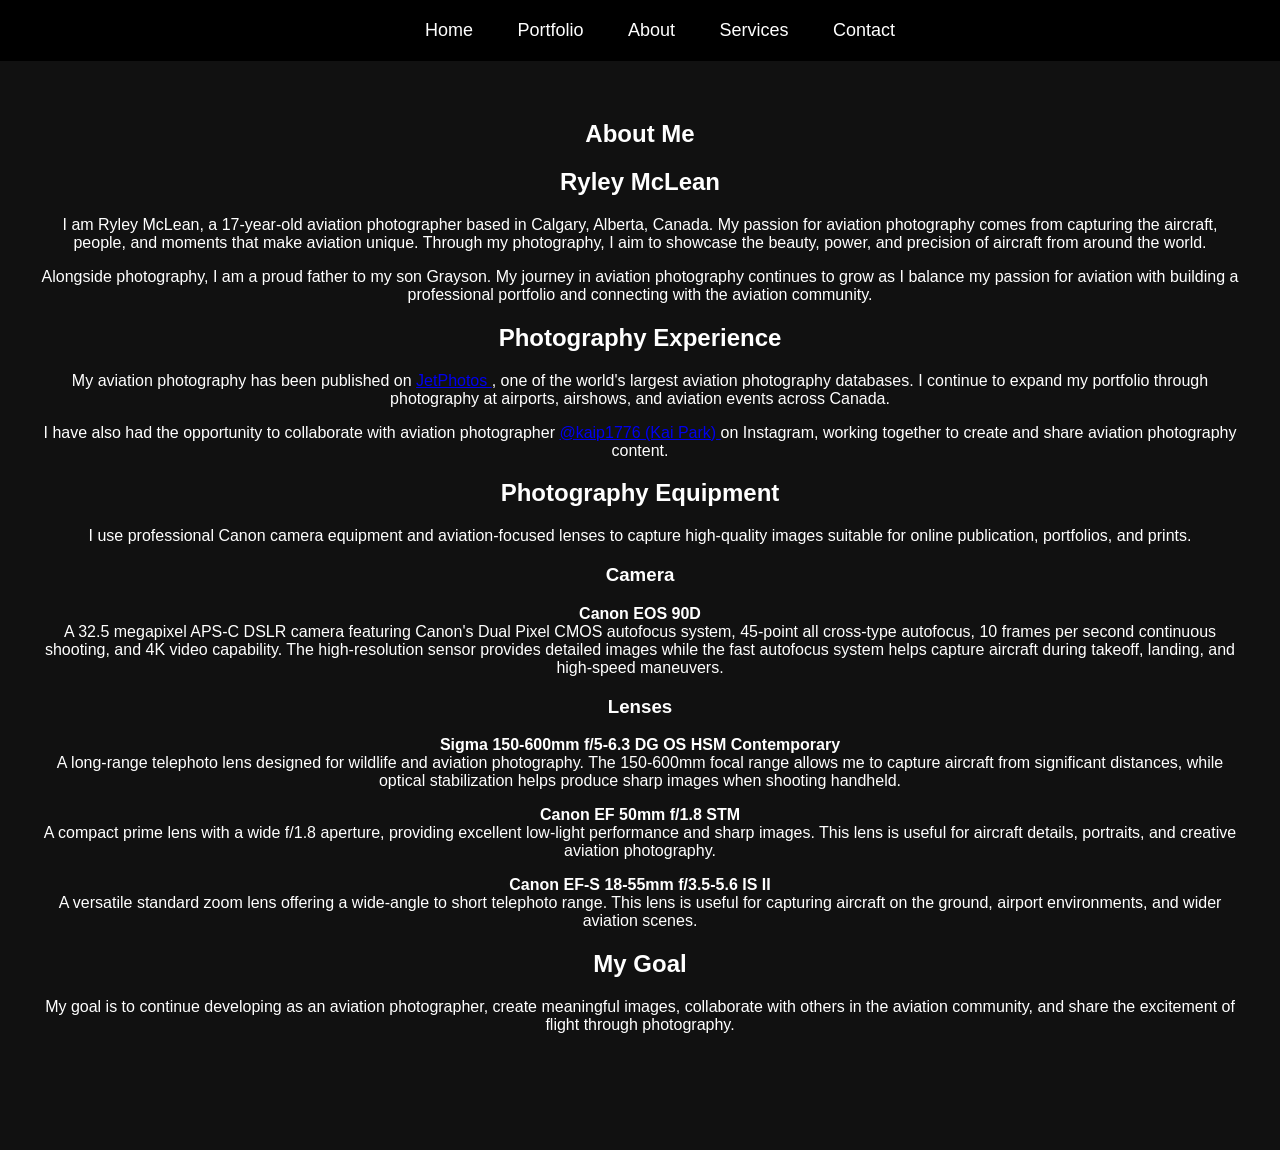
==== about.html @ 327aabfb "about.html" ====
<!DOCTYPE html>

<html>

<head>

<title>About - Ryley McLean Photography</title>

<link rel="stylesheet" href="style.css">

</head>


<body>


<nav>

<a href="index.html">Home</a>
<a href="portfolio.html">Portfolio</a>
<a href="about.html">About</a>
<a href="services.html">Services</a>
<a href="contact.html">Contact</a>

</nav>




<section class="about">


<h1>About Me</h1>



<h2>Ryley McLean</h2>


<p>
I am Ryley McLean, a 17-year-old aviation photographer based in Calgary, Alberta, Canada.
My passion for aviation photography comes from capturing the aircraft, people, and moments
that make aviation unique. Through my photography, I aim to showcase the beauty, power,
and precision of aircraft from around the world.
</p>



<p>
Alongside photography, I am a proud father to my son Grayson. My journey in aviation
photography continues to grow as I balance my passion for aviation with building a
professional portfolio and connecting with the aviation community.
</p>





<h2>Photography Experience</h2>


<p>
My aviation photography has been published on 
<a href="https://www.jetphotos.com/photographer/429231" target="_blank">
JetPhotos
</a>,
one of the world's largest aviation photography databases. I continue to expand my
portfolio through photography at airports, airshows, and aviation events across Canada.
</p>



<p>
I have also had the opportunity to collaborate with aviation photographer 
<a href="https://www.instagram.com/kaip1776" target="_blank">
@kaip1776 (Kai Park)
</a>
on Instagram, working together to create and share aviation photography content.
</p>






<h2>Photography Equipment</h2>


<p>
I use professional Canon camera equipment and aviation-focused lenses to capture
high-quality images suitable for online publication, portfolios, and prints.
</p>



<h3>Camera</h3>


<p>
<strong>Canon EOS 90D</strong><br>
A 32.5 megapixel APS-C DSLR camera featuring Canon's Dual Pixel CMOS autofocus system,
45-point all cross-type autofocus, 10 frames per second continuous shooting, and
4K video capability. The high-resolution sensor provides detailed images while the
fast autofocus system helps capture aircraft during takeoff, landing, and high-speed
maneuvers.
</p>




<h3>Lenses</h3>


<p>
<strong>Sigma 150-600mm f/5-6.3 DG OS HSM Contemporary</strong><br>
A long-range telephoto lens designed for wildlife and aviation photography.
The 150-600mm focal range allows me to capture aircraft from significant distances,
while optical stabilization helps produce sharp images when shooting handheld.
</p>



<p>
<strong>Canon EF 50mm f/1.8 STM</strong><br>
A compact prime lens with a wide f/1.8 aperture, providing excellent low-light
performance and sharp images. This lens is useful for aircraft details, portraits,
and creative aviation photography.
</p>



<p>
<strong>Canon EF-S 18-55mm f/3.5-5.6 IS II</strong><br>
A versatile standard zoom lens offering a wide-angle to short telephoto range.
This lens is useful for capturing aircraft on the ground, airport environments,
and wider aviation scenes.
</p>





<h2>My Goal</h2>


<p>
My goal is to continue developing as an aviation photographer, create meaningful
images, collaborate with others in the aviation community, and share the excitement
of flight through photography.
</p>



</section>



</body>

</html>
---- style.css ----
body {

    margin: 0;
    font-family: Arial, sans-serif;
    background: #111;
    color: white;
    text-align: center;

}


/* Navigation Bar */

nav {

    position: fixed;
    top: 0;
    width: 100%;
    background: black;
    padding: 20px;
    z-index: 1000;

}


nav a {

    color: white;
    text-decoration: none;
    margin: 20px;
    font-size: 18px;

}


nav a:hover {

    color: #aaa;

}



/* Hero Banner */

.hero {

    height: 100vh;
    position: relative;
    overflow: hidden;

}


.hero img {

    width: 100%;
    height: 100%;
    object-fit: cover;

}



/* Hero Text */

.hero-text {

    position: absolute;
    top: 50%;
    left: 50%;
    transform: translate(-50%, -50%);

}


.hero-text h1 {

    font-size: 70px;
    text-shadow: 2px 2px 10px black;

}


.hero-text h2 {

    font-size: 30px;
    text-shadow: 2px 2px 10px black;

}



/* Buttons */

.button {

    display: inline-block;
    padding: 15px 40px;
    margin-top: 20px;

    background: white;
    color: black;

    text-decoration: none;

    font-size: 18px;

    border-radius: 5px;

    transition: 0.3s;

}


.button:hover {

    transform: scale(1.05);

}



/* Page Sections */

section {

    padding: 100px 20px;
    max-width: 1200px;
    margin: auto;

}



/* Photo Gallery */

.gallery {

    display: flex;
    justify-content: center;
    gap: 20px;
    flex-wrap: wrap;

}


.gallery img {

    width: 350px;
    height: 250px;

    object-fit: cover;

    border-radius: 10px;

    transition: 0.3s;

}


.gallery img:hover {

    transform: scale(1.05);

}

.portfolio-grid {

display:grid;

grid-template-columns:repeat(auto-fit, minmax(300px, 1fr));

gap:30px;

max-width:1200px;

margin:auto;

}



.portfolio-box {

height:350px;

position:relative;

overflow:hidden;

border-radius:15px;

text-decoration:none;

color:white;

}



.portfolio-box img {

width:100%;

height:100%;

object-fit:cover;

transition:0.4s;

}



.box-text {

position:absolute;

bottom:0;

width:100%;

padding:20px;

background:linear-gradient(transparent, rgba(0,0,0,0.8));

text-align:center;

}



.box-text h2 {

font-size:30px;

margin:0;

}



.portfolio-box:hover img {

transform:scale(1.1);

}
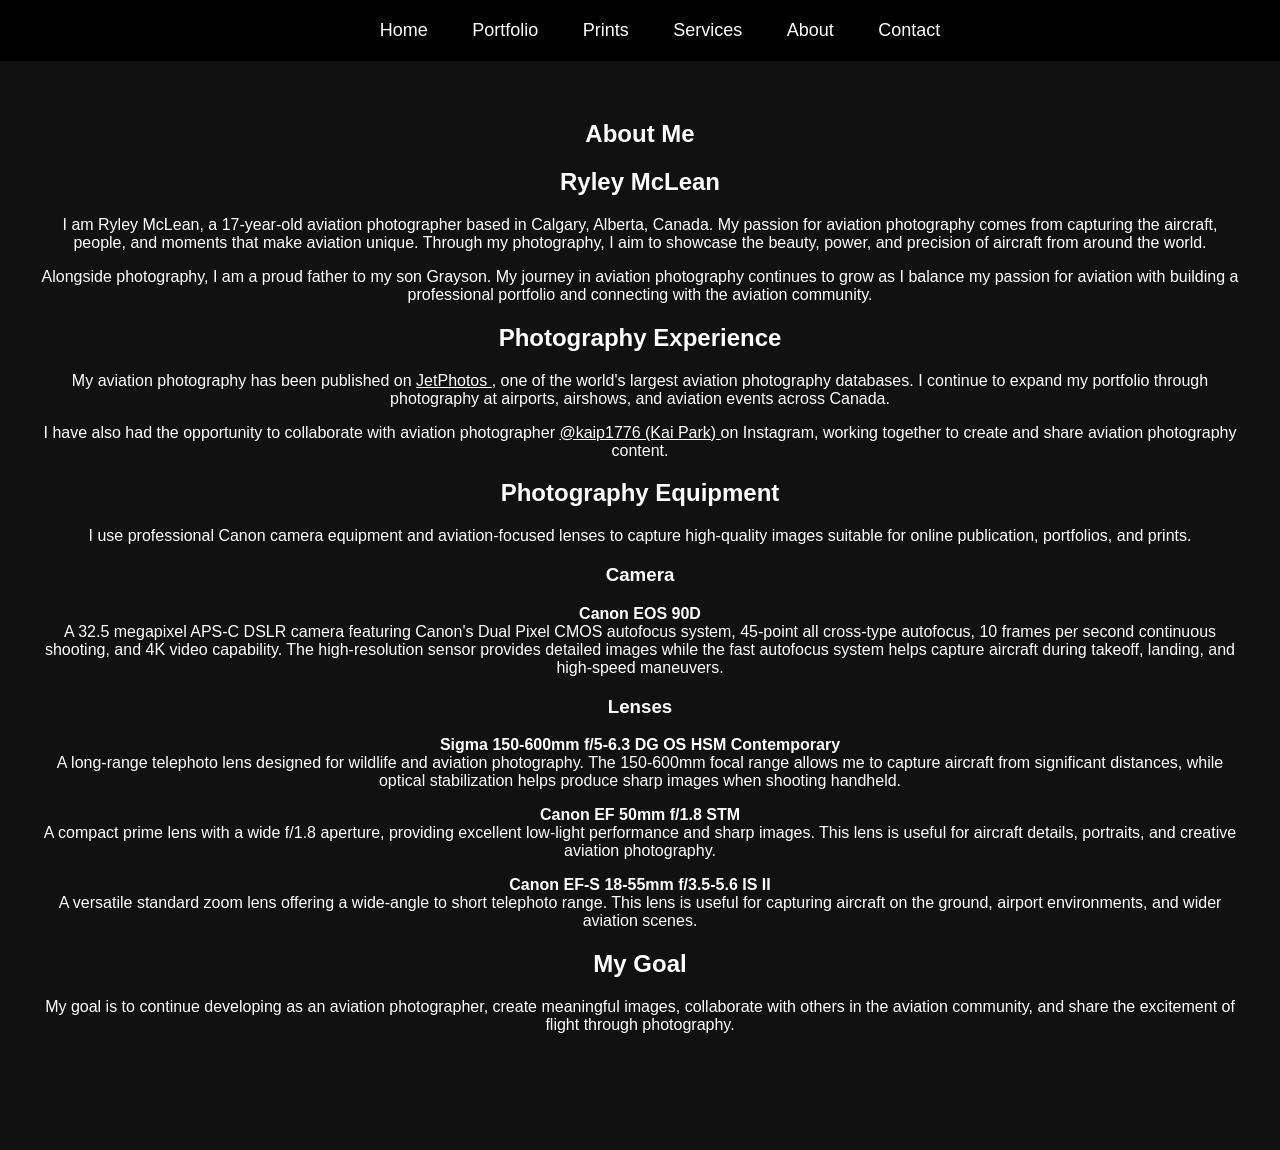
==== commit 0756ef3c: "about.html" ====
--- a/about.html
+++ b/about.html
@@ -18,8 +18,9 @@
 
 <a href="index.html">Home</a>
 <a href="portfolio.html">Portfolio</a>
+<a href="prints.html">Prints</a>
+<a href="services.html">Services</a>
 <a href="about.html">About</a>
-<a href="services.html">Services</a>
 <a href="contact.html">Contact</a>
 
 </nav>
--- a/style.css
+++ b/style.css
@@ -246,3 +246,279 @@
 transform:scale(1.1);
 
 }
+
+.services {
+
+max-width:1000px;
+
+margin:auto;
+
+text-align:left;
+
+}
+
+
+.services h1,
+.services h2 {
+
+text-align:center;
+
+}
+
+
+.services p {
+
+font-size:18px;
+
+line-height:1.8;
+
+margin-bottom:25px;
+
+}
+
+.logo {
+
+width:250px;
+
+margin-bottom:20px;
+
+filter:drop-shadow(2px 2px 10px black);
+
+}
+
+
+
+footer {
+
+padding:40px;
+
+background:black;
+
+text-align:center;
+
+}
+
+
+footer a {
+
+color:white;
+
+text-decoration:none;
+
+}
+
+.about a {
+
+color:white;
+
+text-decoration:underline;
+
+}
+
+.contact a {
+
+color:white;
+
+text-decoration:none;
+
+}
+
+
+.contact a:hover {
+
+text-decoration:underline;
+
+}
+
+.contact a,
+.contact a:visited {
+
+color:white !important;
+
+text-decoration:none;
+
+}
+
+
+.contact a:hover {
+
+color:white !important;
+
+text-decoration:underline;
+
+}
+
+/* PRINTS PAGE FIX */
+
+
+.prints-page {
+    max-width: 1200px;
+    margin: auto;
+    padding: 40px 20px;
+}
+
+
+.prints-layout {
+    display: grid;
+    grid-template-columns: 1fr 280px;
+    gap: 50px;
+    align-items: start;
+}
+
+
+
+.prints-content {
+    text-align: center;
+}
+
+
+
+.print-gallery {
+    display: flex !important;
+    flex-direction: column !important;
+    align-items: center !important;
+    gap: 50px;
+}
+
+
+
+.print-box {
+    width: 100%;
+    max-width: 600px;
+    text-align: center;
+}
+
+
+
+.print-box img {
+
+    width: 400px !important;
+    max-width: 90%;
+
+    height: auto;
+
+    display: block;
+
+    margin-left: auto;
+    margin-right: auto;
+
+}
+
+
+
+
+.print-info-box {
+    text-align: center;
+}
+
+
+
+
+.print-pricing {
+
+    position: sticky;
+
+    top: 20px;
+
+    width: 250px;
+
+    padding: 25px;
+
+    border-radius: 12px;
+
+}
+
+
+
+.price-box {
+
+    padding: 15px;
+
+    margin-bottom: 15px;
+
+}
+
+
+
+
+@media(max-width:900px){
+
+    .prints-layout {
+
+        grid-template-columns: 1fr;
+
+    }
+
+
+    .print-pricing {
+
+        position: relative;
+
+        width: auto;
+
+    }
+
+}
+
+/* PRINTS SECTION OVERRIDE */
+
+.prints-content {
+    padding: 0;
+    max-width: none;
+    margin: 0;
+}
+
+
+/* PRINT IMAGE SIZE FIX */
+
+.print-box img {
+    width: 350px !important;
+    height: auto !important;
+    object-fit: contain !important;
+}
+
+.print-pricing a {
+    color: white;
+    text-decoration: none;
+}
+
+.print-pricing a:hover {
+    text-decoration: underline;
+}
+
+/* IMAGE LIGHTBOX */
+
+.lightbox {
+    display: none;
+    position: fixed;
+    z-index: 2000;
+    top: 0;
+    left: 0;
+    width: 100%;
+    height: 100%;
+    background: rgba(0,0,0,0.85);
+    justify-content: center;
+    align-items: center;
+}
+
+
+.lightbox img {
+    max-width: 90%;
+    max-height: 90%;
+    object-fit: contain;
+}
+
+
+.lightbox:target {
+    display: flex;
+}
+
+
+.close-lightbox {
+    position: absolute;
+    top: 30px;
+    right: 50px;
+    color: white;
+    font-size: 40px;
+    text-decoration: none;
+}
